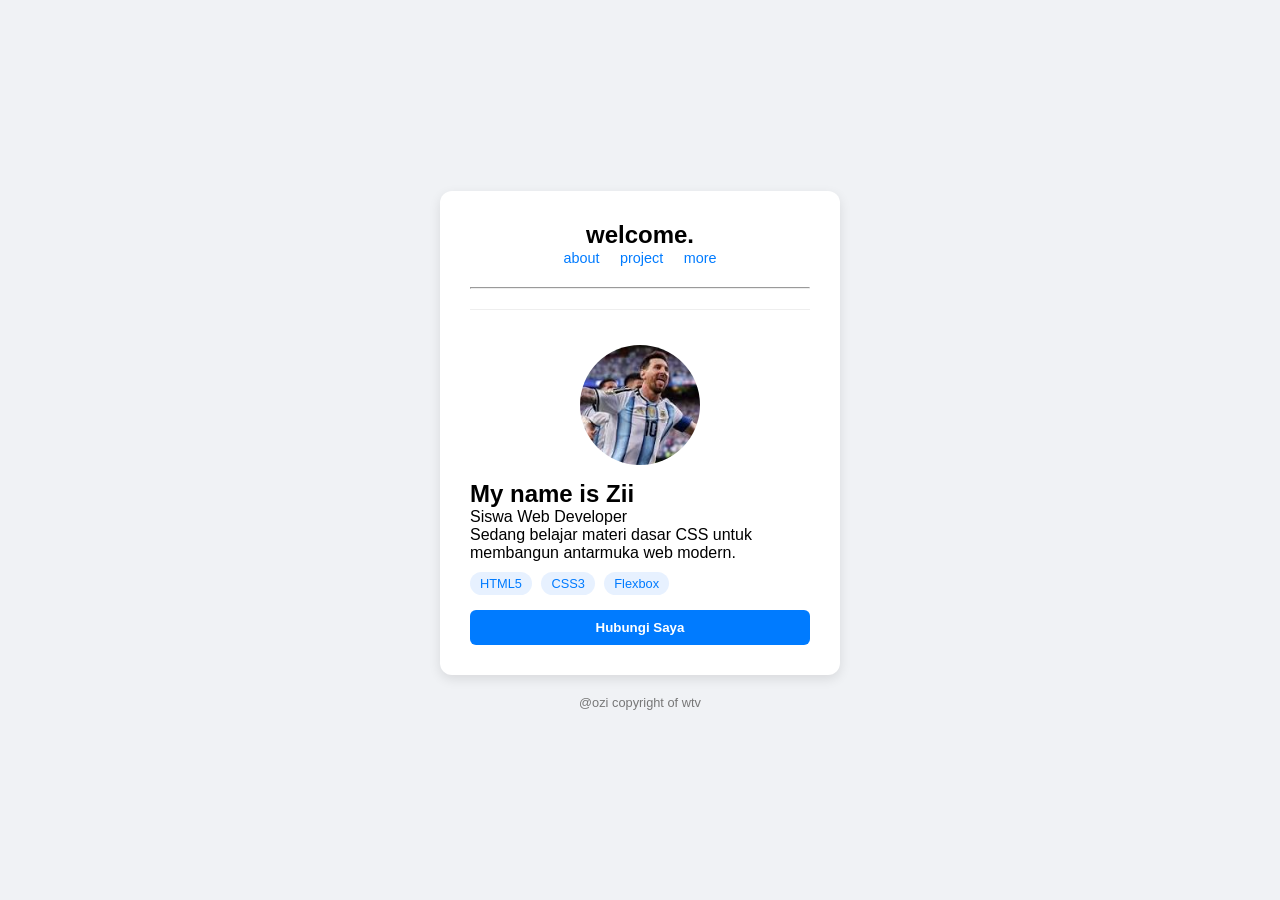
==== index.html @ d2689d71 "commit pertama" ====
<!DOCTYPE html>
<html lang="en">

<head>
    <meta charset="UTF-8">
    <meta name="viewport" content="width=device-width, initial-scale=1.0">
    <link rel="stylesheet" href="style.css">
    <script src="script.js" defer></script>
    <title>Document</title>
</head>

<body>
    <main>
        <section>
            <nav class="navbar">
                <h2>welcome.</h2>
                <a href="#">about</a>
                <a href="#">project</a>
                <a href="#">more</a>
            </nav>
           

            <hr>
            <div class="profile-card">
                <div class="avatar-box">
                <img class="foto" src="download.jpg" alt="Foto Profil">
                </div>
                <h2 class="name">My name is Zii</h2>
                <p class="role">Siswa Web Developer</p>
                <p class="bio">Sedang belajar materi dasar CSS untuk membangun antarmuka web modern.</p>
                <div class="skills">
                    <span class="badge-skill">HTML5</span>
                    <span class="badge-skill">CSS3</span>
                    <span class="badge-skill">Flexbox</span>
                </div>
                <button class="btn-contact">Hubungi Saya</button>
            </div>

            

        </section>
    </main>
    <footer>
        @ozi copyright of wtv
    </footer>
</body>

</html>
---- style.css ----
* {
    box-sizing: border-box;
    margin: 0;
    padding: 0;
}

body {
    font-family: Arial, sans-serif;
    background-color: #f0f2f5;
    display: flex;
    flex-direction: column;
    align-items: center;
    justify-content: center;
    min-height: 100vh;
    padding: 20px;
}

section {
    background-color: #ffffff;
    width: 100%;
    max-width: 400px;
    padding: 30px;
    border-radius: 12px;
    box-shadow: 0 4px 12px rgba(0, 0, 0, 0.1);
    text-align: center;

}
.foto {
    width: 120px;
    height: 120px;
    object-fit: cover;
    border-radius: 50%;
    display: block;
    margin: 15px auto;
}

nav {
    margin-bottom: 20px;
}

nav a {
    text-decoration: none;
    color: #007bff;
    margin: 0 8px;
    font-size: 0.9rem;
}

nav a:hover {
    text-decoration: underline;
}

.profile-card {
    margin-top: 20px;
    padding-top: 20px;
    border-top: 1px solid #eee;
    text-align: left;
    
}

.badge-skill {
    display: inline-block;
    background-color: #e7f1ff;
    color: #007bff;
    padding: 4px 10px;
    border-radius: 15px;
    font-size: 0.8rem;
    margin-right: 5px;
    margin-top: 10px;
}

.btn-contact {
    display: block;
    width: 100%;
    background-color: #007bff;
    color: white;
    border: none;
    padding: 10px;
    border-radius: 6px;
    cursor: pointer;
    font-weight: bold;
    margin-top: 15px;
}

.btn-contact:hover {
    background-color: #0056b3;
}

footer {
    margin-top: 20px;
    font-size: 0.8rem;
    color: #777;
    text-align: center;
}

@keyframes melayang {
    0% {
        opacity: 0;
        transform: translateY(30px);
    }
    100% {
        opacity: 1;
        transform: translateY(0);
    }
}

section {
    background-color: #ffffff;
    width: 100%;
    max-width: 400px;
    padding: 30px;
    border-radius: 12px;
    box-shadow: 0 4px 12px #0000001a;
    text-align: center;
    
    /* Menambahkan animasi di sini */
    animation: melayang 0.8s ease-out forwards;
}
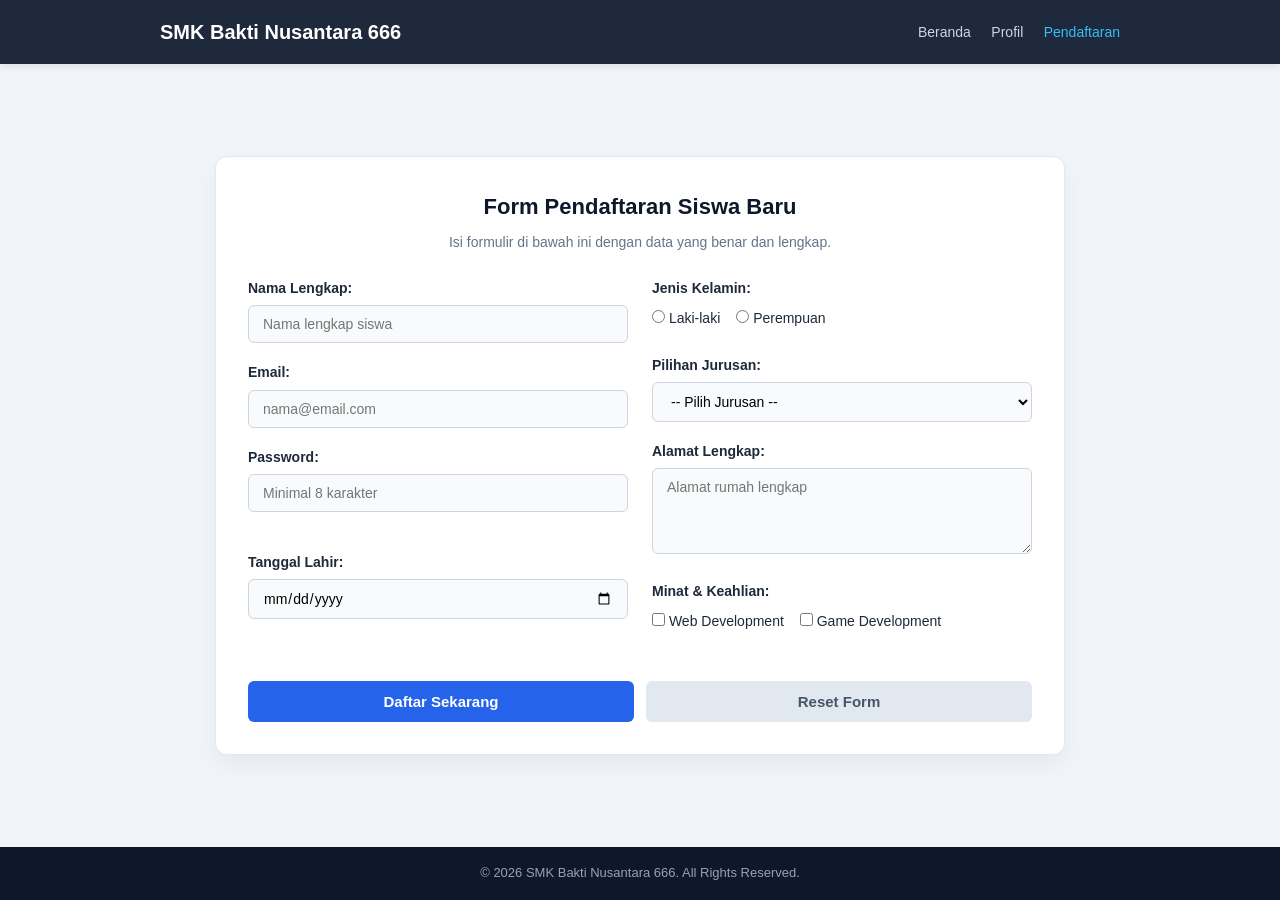
==== commit 4349221a: "Add files via upload" ====
--- a/index.html
+++ b/index.html
@@ -1,48 +1,119 @@
-<!DOCTYPE html>
-<html lang="en">
-
-<head>
-    <meta charset="UTF-8">
-    <meta name="viewport" content="width=device-width, initial-scale=1.0">
-    <link rel="stylesheet" href="style.css">
-    <script src="script.js" defer></script>
-    <title>Document</title>
-</head>
-
-<body>
-    <main>
-        <section>
-            <nav class="navbar">
-                <h2>welcome.</h2>
-                <a href="#">about</a>
-                <a href="#">project</a>
-                <a href="#">more</a>
-            </nav>
-           
-
-            <hr>
-            <div class="profile-card">
-                <div class="avatar-box">
-                <img class="foto" src="download.jpg" alt="Foto Profil">
-                </div>
-                <h2 class="name">My name is Zii</h2>
-                <p class="role">Siswa Web Developer</p>
-                <p class="bio">Sedang belajar materi dasar CSS untuk membangun antarmuka web modern.</p>
-                <div class="skills">
-                    <span class="badge-skill">HTML5</span>
-                    <span class="badge-skill">CSS3</span>
-                    <span class="badge-skill">Flexbox</span>
-                </div>
-                <button class="btn-contact">Hubungi Saya</button>
-            </div>
-
-            
-
-        </section>
-    </main>
-    <footer>
-        @ozi copyright of wtv
-    </footer>
-</body>
-
-</html>+<!doctype html>
+<html lang="id">
+<head>
+  <meta charset="UTF-8" />
+  <meta name="viewport" content="width=device-width, initial-scale=1.0" />
+  <title>Form Pendaftaran - SMK Bakti Nusantara 666</title>
+  <!-- Menghubungkan ke Berkas External CSS -->
+  <link rel="stylesheet" href="style.css" />
+</head>
+<body>
+  <!-- Header & Navigasi -->
+  <header class="main-header">
+    <div class="header-container">
+      <h1 class="brand-title">SMK Bakti Nusantara 666</h1>
+      <nav class="main-nav">
+        <a href="#">Beranda</a>
+        <a href="file:///C:/Users/widya/OneDrive/Documents/progdas/latihan%20web/kartu%20profil/index1.html">Profil</a>
+        <a href="#" class="active">Pendaftaran</a>
+      </nav>    
+    </div>
+  </header>
+
+  <!-- Konten Utama -->
+  <main class="main-content">
+    <section class="form-section">
+      <h2 class="section-title">Form Pendaftaran Siswa Baru</h2>
+      <p class="section-desc">
+        Isi formulir di bawah ini dengan data yang benar dan lengkap.
+      </p>
+
+      <!-- id="formPendaftaran" dipakai JavaScript untuk memantau tombol Submit & Reset -->
+      <form action="proses.php" method="post" class="custom-form" id="formPendaftaran">
+        <div class="form-row">
+          <!-- Kolom Kiri -->
+          <div class="form-col">
+            <div class="form-group">
+              <label for="nama">Nama Lengkap:</label>
+              <input type="text" id="nama" name="nama" placeholder="Nama lengkap siswa" required />
+            </div>
+
+            <div class="form-group">
+              <label for="email">Email:</label>
+              <input type="email" id="email" name="email" placeholder="nama@email.com" required />
+            </div>
+
+            <div class="form-group">
+              <label for="password">Password:</label>
+              <input type="password" id="password" name="password" placeholder="Minimal 8 karakter" required />
+              <!-- Tempat munculnya teks peringatan dari JavaScript -->
+              <small class="error-msg" id="errorPassword"></small>
+            </div>
+
+            <div class="form-group">
+              <label for="tgl">Tanggal Lahir:</label>
+              <input type="date" id="tgl" name="tanggal_lahir" required />
+            </div>
+          </div>
+
+          <!-- Kolom Kanan -->
+          <div class="form-col">
+            <div class="form-group">
+              <label class="group-label">Jenis Kelamin:</label>
+              <div class="radio-group">
+                <label class="inline-label">
+                  <input type="radio" name="jk" value="L" required /> Laki-laki
+                </label>
+                <label class="inline-label">
+                  <input type="radio" name="jk" value="P" /> Perempuan
+                </label>
+              </div>
+            </div>
+
+            <div class="form-group">
+              <label for="jurusan">Pilihan Jurusan:</label>
+              <select id="jurusan" name="jurusan" required>
+                <option value="">-- Pilih Jurusan --</option>
+                <option value="pplg">PPLG (Pengembangan Perangkat Lunak & Gim)</option>
+                <option value="tjkt">TJKT (Teknik Jaringan Komputer & Telekomunikasi)</option>
+                <option value="dkv">DKV (Desain Komunikasi Visual)</option>
+              </select>
+            </div>
+
+            <div class="form-group">
+              <label for="alamat">Alamat Lengkap:</label>
+              <textarea id="alamat" name="alamat" rows="4" placeholder="Alamat rumah lengkap" required></textarea>
+            </div>
+
+            <div class="form-group">
+              <label class="group-label">Minat & Keahlian:</label>
+              <div class="checkbox-group">
+                <label class="inline-label">
+                  <input type="checkbox" name="minat[]" value="web" /> Web Development
+                </label>
+                <label class="inline-label">
+                  <input type="checkbox" name="minat[]" value="game" /> Game Development
+                </label>
+              </div>
+            </div>
+          </div>
+        </div>
+
+        <!-- Tombol Aksi -->
+        <div class="button-group">
+          <button type="submit" class="btn btn-submit">Daftar Sekarang</button>
+          <button type="reset" class="btn btn-reset">Reset Form</button>
+        </div>
+      </form>
+    </section>
+  </main>
+
+  <!-- Footer -->
+  <footer class="main-footer">
+    <p>&copy; 2026 SMK Bakti Nusantara 666. All Rights Reserved.</p>
+  </footer>
+
+  <!-- Menghubungkan ke Berkas External JavaScript -->
+  <script src="script.js"></script>
+</body>
+</html> 
--- a/style.css
+++ b/style.css
@@ -1,117 +1,231 @@
-* {
-    box-sizing: border-box;
-    margin: 0;
-    padding: 0;
-}
-
-body {
-    font-family: Arial, sans-serif;
-    background-color: #f0f2f5;
-    display: flex;
-    flex-direction: column;
-    align-items: center;
-    justify-content: center;
-    min-height: 100vh;
-    padding: 20px;
-}
-
-section {
-    background-color: #ffffff;
-    width: 100%;
-    max-width: 400px;
-    padding: 30px;
-    border-radius: 12px;
-    box-shadow: 0 4px 12px rgba(0, 0, 0, 0.1);
-    text-align: center;
-
-}
-.foto {
-    width: 120px;
-    height: 120px;
-    object-fit: cover;
-    border-radius: 50%;
-    display: block;
-    margin: 15px auto;
-}
-
-nav {
-    margin-bottom: 20px;
-}
-
-nav a {
-    text-decoration: none;
-    color: #007bff;
-    margin: 0 8px;
-    font-size: 0.9rem;
-}
-
-nav a:hover {
-    text-decoration: underline;
-}
-
-.profile-card {
-    margin-top: 20px;
-    padding-top: 20px;
-    border-top: 1px solid #eee;
-    text-align: left;
-    
-}
-
-.badge-skill {
-    display: inline-block;
-    background-color: #e7f1ff;
-    color: #007bff;
-    padding: 4px 10px;
-    border-radius: 15px;
-    font-size: 0.8rem;
-    margin-right: 5px;
-    margin-top: 10px;
-}
-
-.btn-contact {
-    display: block;
-    width: 100%;
-    background-color: #007bff;
-    color: white;
-    border: none;
-    padding: 10px;
-    border-radius: 6px;
-    cursor: pointer;
-    font-weight: bold;
-    margin-top: 15px;
-}
-
-.btn-contact:hover {
-    background-color: #0056b3;
-}
-
-footer {
-    margin-top: 20px;
-    font-size: 0.8rem;
-    color: #777;
-    text-align: center;
-}
-
-@keyframes melayang {
-    0% {
-        opacity: 0;
-        transform: translateY(30px);
-    }
-    100% {
-        opacity: 1;
-        transform: translateY(0);
-    }
-}
-
-section {
-    background-color: #ffffff;
-    width: 100%;
-    max-width: 400px;
-    padding: 30px;
-    border-radius: 12px;
-    box-shadow: 0 4px 12px #0000001a;
-    text-align: center;
-    
-    /* Menambahkan animasi di sini */
-    animation: melayang 0.8s ease-out forwards;
+/* 1. RESET DASAR */
+* {
+    box-sizing: border-box;
+    margin: 0;
+    padding: 0;
+}
+
+/* 2. BODY & FONT */
+body {
+    font-family: 'Segoe UI', Tahoma, Geneva, Verdana, sans-serif;
+    background-color: #f1f5f9;
+    color: #334155;
+    line-height: 1.6;
+    min-height: 100vh;
+    display: flex;
+    flex-direction: column;
+}
+
+/* 3. HEADER & NAVIGASI */
+.main-header {
+    background-color: #1e293b;
+    color: #ffffff;
+    padding: 16px 0;
+    box-shadow: 0 2px 8px rgba(0, 0, 0, 0.1);
+}
+
+.header-container {
+    max-width: 1000px;
+    margin: 0 auto;
+    padding: 0 20px;
+    display: flex;
+    justify-content: space-between;
+    align-items: center;
+}
+
+.brand-title {
+    font-size: 20px;
+    font-weight: bold;
+}
+
+.main-nav a {
+    color: #cbd5e1;
+    text-decoration: none;
+    margin-left: 16px;
+    font-size: 14px;
+    transition: color 0.3s;
+}
+
+.main-nav a:hover,
+.main-nav a.active {
+    color: #38bdf8;
+}
+
+/* 4. KONTEN UTAMA & KARTU FORM */
+.main-content {
+    flex: 1;
+    display: flex;
+    justify-content: center;
+    align-items: center;
+    padding: 40px 20px;
+}
+
+.form-section {
+    background-color: #ffffff;
+    width: 100%;
+    max-width: 850px;
+    padding: 32px;
+    border-radius: 12px;
+    border: 1px solid #e2e8f0;
+    box-shadow: 0 10px 25px rgba(0, 0, 0, 0.05);
+}
+
+/* TATA LETAK 2 KOLOM */
+.form-row {
+    display: flex;
+    gap: 24px;
+    flex-wrap: wrap;
+}
+
+.form-col {
+    flex: 1;
+    min-width: 280px;
+}
+
+.section-title {
+    font-size: 22px;
+    color: #0f172a;
+    margin-bottom: 6px;
+    text-align: center;
+}
+
+.section-desc {
+    font-size: 14px;
+    color: #64748b;
+    text-align: center;
+    margin-bottom: 24px;
+}
+
+/* 5. ELEMEN INPUT FORM */
+.form-group {
+    margin-bottom: 18px;
+}
+
+.form-group label {
+    display: block;
+    font-size: 14px;
+    font-weight: 600;
+    color: #1e293b;
+    margin-bottom: 6px;
+}
+
+.group-label {
+    margin-bottom: 8px !important;
+}
+
+input[type="text"],
+input[type="email"],
+input[type="password"],
+input[type="date"],
+select,
+textarea {
+    width: 100%;
+    padding: 10px 14px;
+    font-size: 14px;
+    font-family: inherit;
+    border: 1px solid #cbd5e1;
+    border-radius: 6px;
+    background-color: #f8fafc;
+    transition: border-color 0.2s, box-shadow 0.2s, transform 0.2s;
+}
+
+input:focus,
+select:focus,
+textarea:focus {
+    outline: none;
+    border-color: #2563eb;
+    box-shadow: 0 0 0 3px rgba(37, 99, 235, 0.2);
+    background-color: #ffffff;
+}
+
+/* 6. RADIO & CHECKBOX */
+.radio-group,
+.checkbox-group {
+    display: flex;
+    gap: 16px;
+}
+
+.inline-label {
+    font-weight: normal !important;
+    cursor: pointer;
+    display: flex;
+    align-items: center;
+    gap: 6px;
+}
+
+/* 7. TOMBOL */
+.button-group {
+    display: flex;
+    gap: 12px;
+    margin-top: 24px;
+}
+
+.btn {
+    flex: 1;
+    padding: 12px;
+    font-size: 15px;
+    font-weight: 600;
+    border: none;
+    border-radius: 6px;
+    cursor: pointer;
+    transition: background-color 0.2s, transform 0.1s;
+}
+
+.btn-submit {
+    background-color: #2563eb;
+    color: #ffffff;
+}
+
+.btn-submit:hover {
+    background-color: #1d4ed8;
+}
+
+.btn-submit:active {
+    transform: scale(0.98);
+}
+
+.btn-reset {
+    background-color: #e2e8f0;
+    color: #475569;
+}
+
+.btn-reset:hover {
+    background-color: #cbd5e1;
+}
+
+/* 8. TAMBAHAN UNTUK PESAN VALIDASI JAVASCRIPT */
+.error-msg {
+    display: block;
+    font-size: 12px;
+    margin-top: 5px;
+    font-weight: 600;
+    min-height: 16px;
+}
+
+/* 9. FOOTER */
+.main-footer {
+    background-color: #0f172a;
+    color: #94a3b8;
+    text-align: center;
+    padding: 16px;
+    font-size: 13px;
+    margin-top: auto;
+}
+
+/* 10. RESPONSIVE UNTUK LAYAR HP */
+@media (max-width: 600px) {
+    .header-container {
+        flex-direction: column;
+        gap: 10px;
+        text-align: center;
+    }
+    .form-section {
+        padding: 20px;
+    }
+    .radio-group,
+    .checkbox-group,
+    .button-group {
+        flex-direction: column;
+        gap: 10px;
+    }
 }
